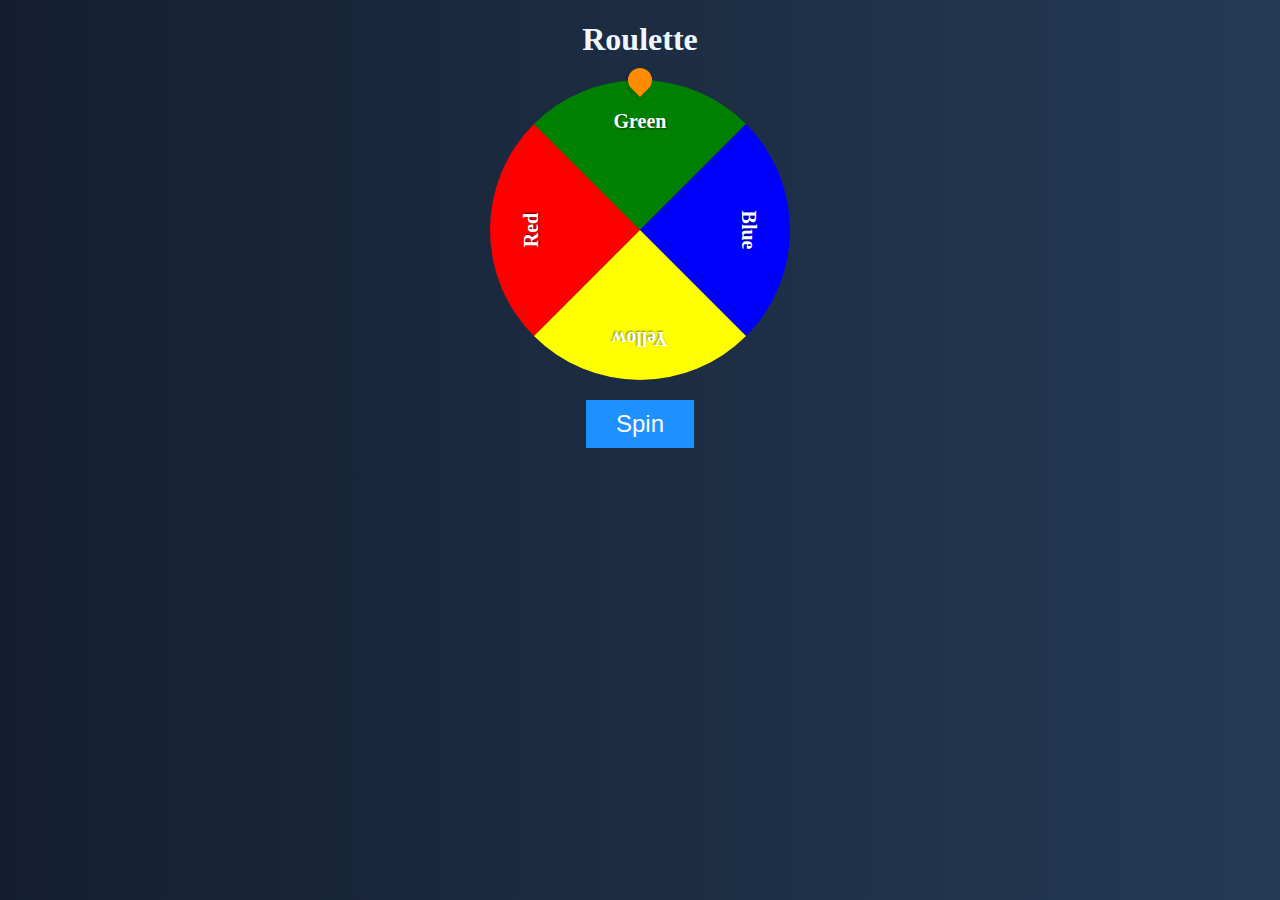
==== src/index.html @ 8b7a920a "deleted:    estilos.css deleted:    index.html deleted:    script.js new file:   src/index.html new " ====
<!DOCTYPE html>
<html lang="en">
<head>
    <meta charset="UTF-8">
    <meta name="viewport" content="width=device-width, initial-scale=1.0">
    <title>Document</title>
    <link rel="stylesheet" href="style.css">
</head>
<body>
    <h1>Roulette</h1>
    <div class="roulette">
        <div class="wheel">
            <div class="wheel-segment">
                <div class="wheel-text">Red</div>
            </div>
            <div class="wheel-segment">
                <div class="wheel-text">Green</div>
            </div>
            <div class="wheel-segment">
                <div class="wheel-text">Blue</div>
            </div>
            <div class="wheel-segment">
                <div class="wheel-text">Yellow</div>
            </div>
        </div>
        <button>Spin</button>
    </div>
    
    <script src="script.js"></script>
</body>
</html>
---- src/style.css ----
body{
    background: linear-gradient(to right, #141e30, #243b55);
}
h1{
    text-align: center;
    color: aliceblue;
}
.wheel{
    margin: auto;
    width: 300px;
    height: 300px;
    position: relative;
    overflow: hidden;
    border-radius: 50%;
    transition: all 500ms;
}

.wheel-segment{
    position: absolute;
    top: 0;
    left: 0;
    width: 100%;
    height: 100%;
    transform-origin: center center;
    clip-path: polygon(50% 50%, 0 0, 0 100%);
}

.wheel-segment:nth-child(1){
    background: red;
    transform: rotate(0deg);
}

.wheel-segment:nth-child(2){
    background: green;
    transform: rotate(90deg);
}

.wheel-segment:nth-child(3){
    background: blue;
    transform: rotate(180deg);
}

.wheel-segment:nth-child(4){
    background: yellow;
    transform: rotate(270deg);
}

.wheel-text{
    position: absolute;
    top: 50%;
    left: 50%;
    transform: translate(-50%, -50%) rotate(-90deg);
    font-size: 1.25rem;
    font-weight: bold;
    color: white;
    text-align: center;
    text-shadow: 1px 1px 2px rgba(0, 0, 0, 0.5);
    white-space: nowrap;
    width: 80%;
    height: 80%;
}

.roulette{
    position: relative;
    margin: auto;
    text-align: center;
}

.roulette::before{
    content: "";
    position: absolute;
    top: 0;
    left: 50%;
    transform: translate(-50%, -50%) rotate(45deg);
    width: 24px;
    height: 24px;
    background-color: darkorange;
    border-radius: 50% 50% 0 50%;
    box-shadow: 0 2px 4px rgba(0, 0, 0, 0.2);
    z-index: 20;
}

.roulette button{
    border: none;
    cursor: pointer;
    background: dodgerblue;
    color: white;
    padding: 10px 30px;
    margin: 20px 0;
    font-size: 1.5rem;

}
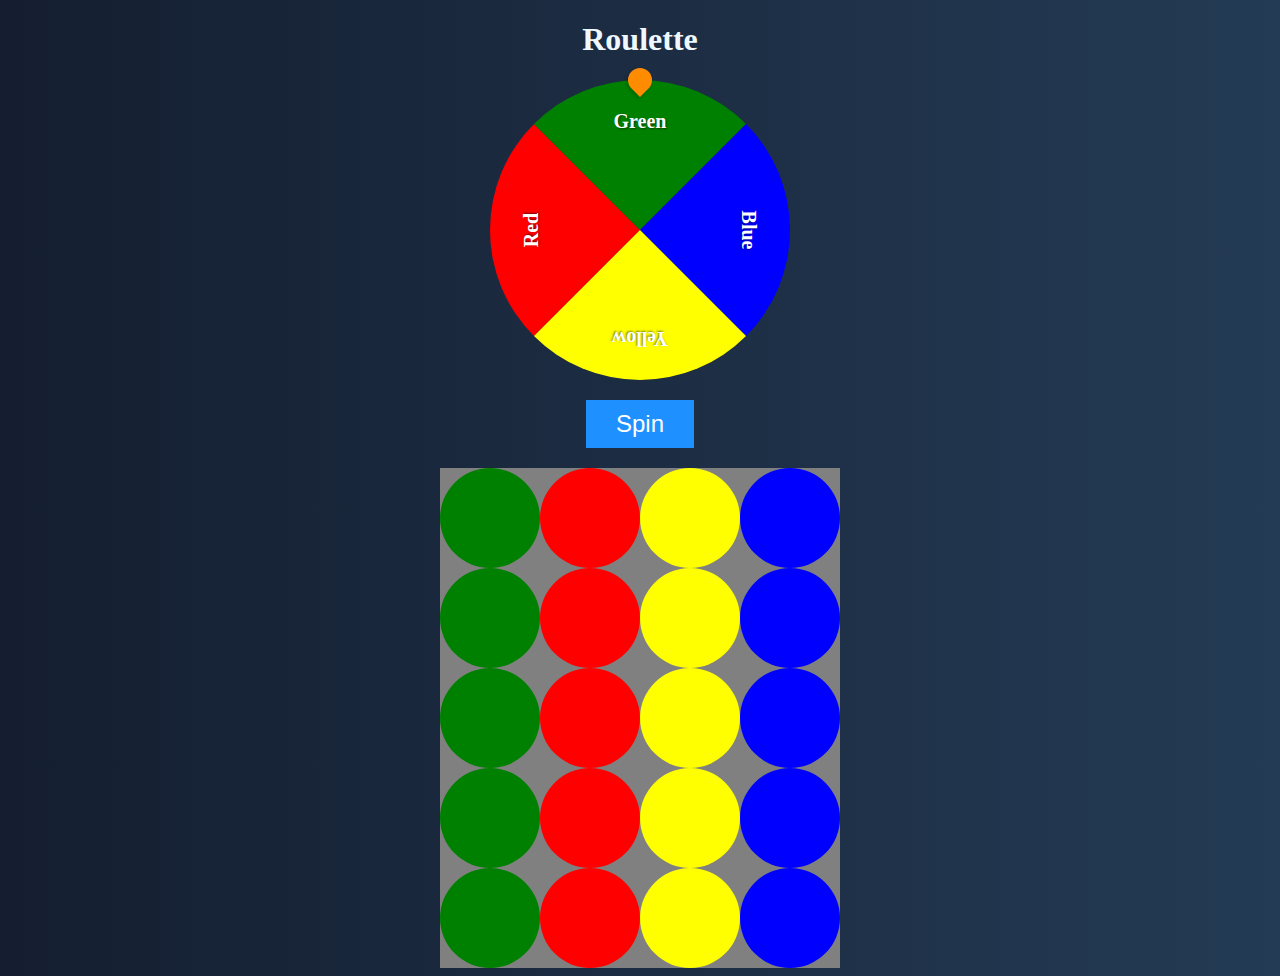
==== commit 5f2df2b2: "Co-authored-by: Angel David Argumedo Guerra <angel.david.argumedo.guerra@gmail.com>" ====
--- a/src/index.html
+++ b/src/index.html
@@ -26,6 +26,39 @@
         <button>Spin</button>
     </div>
     
+    <div class="board">
+        <div class="cube">
+            <div class="cube-green">
+                <div class="circle-green"></div>
+                <div class="circle-green"></div>
+                <div class="circle-green"></div>
+                <div class="circle-green"></div>
+                <div class="circle-green"></div>
+            </div>
+            <div class="cube-red">
+                <div class="circle-red"></div>
+                <div class="circle-red"></div>
+                <div class="circle-red"></div>
+                <div class="circle-red"></div>
+                <div class="circle-red"></div>
+            </div>
+            <div class="cube-yellow">
+                <div class="circle-yellow"></div>
+                <div class="circle-yellow"></div>
+                <div class="circle-yellow"></div>
+                <div class="circle-yellow"></div>
+                <div class="circle-yellow"></div>
+            </div>
+            <div class="cube-blue">
+                <div class="circle-blue"></div>
+                <div class="circle-blue"></div>
+                <div class="circle-blue"></div>
+                <div class="circle-blue"></div>
+                <div class="circle-blue"></div>
+            </div>
+        </div>
+    </div>
+
     <script src="script.js"></script>
 </body>
 </html>--- a/src/style.css
+++ b/src/style.css
@@ -89,4 +89,57 @@
     margin: 20px 0;
     font-size: 1.5rem;
 
+}
+
+.cube{
+    margin: 0 auto;
+    display: flex;
+    border-color: black;
+    width: 400px;
+    height: 500px;
+    background: gray;
+}
+.cube-green{
+    width: 100px;
+    height: 500px;
+}
+.cube-blue{
+    width: 100px;
+    height: 500px;
+}
+.cube-yellow{
+    width: 100px;
+    height: 500px;
+}
+.cube-red{
+    width: 100px;
+    height: 500px;
+}
+
+.circle-green{
+    width: 100px;
+    height: 100px;
+    border-radius: 50%;
+    background: green;
+}
+
+.circle-blue{
+    width: 100px;
+    height: 100px;
+    border-radius: 50%;
+    background: blue;
+}
+
+.circle-yellow{
+    width: 100px;
+    height: 100px;
+    border-radius: 50%;
+    background: yellow;
+}
+
+.circle-red{
+    width: 100px;
+    height: 100px;
+    border-radius: 50%;
+    background: red;
 }